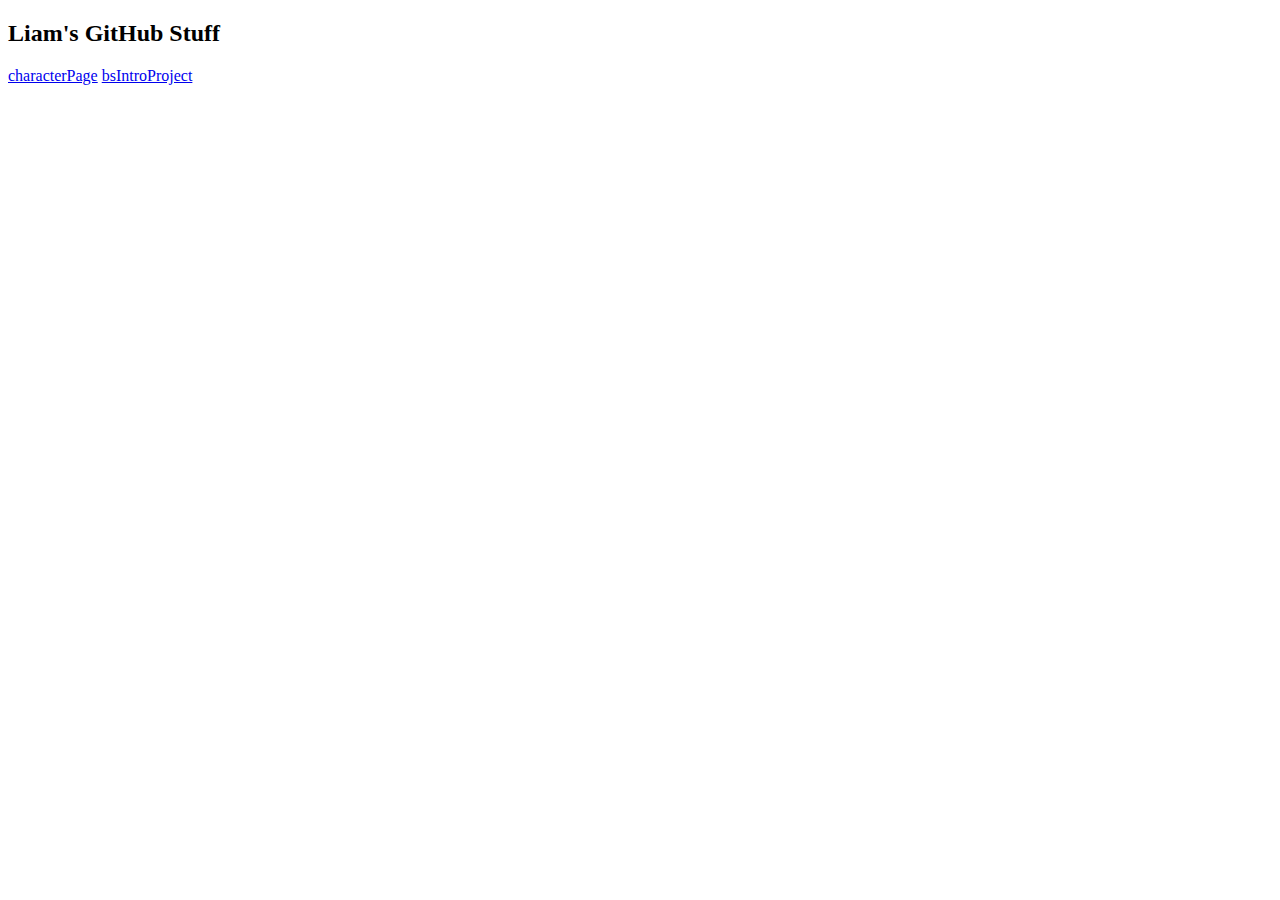
==== index.html @ 836e1962 "Add files via upload" ====
<!doctype html>
<html>
<head>
<meta charset="utf-8">
<title>index</title>
</head>

<body>
    <h2>Liam's GitHub Stuff</h2>
    
    
    <a href="/characterPage-LiamG/index.html">characterPage</a>
    <a href="/bsIntroProject/index.html">bsIntroProject</a>
</body>
</html>
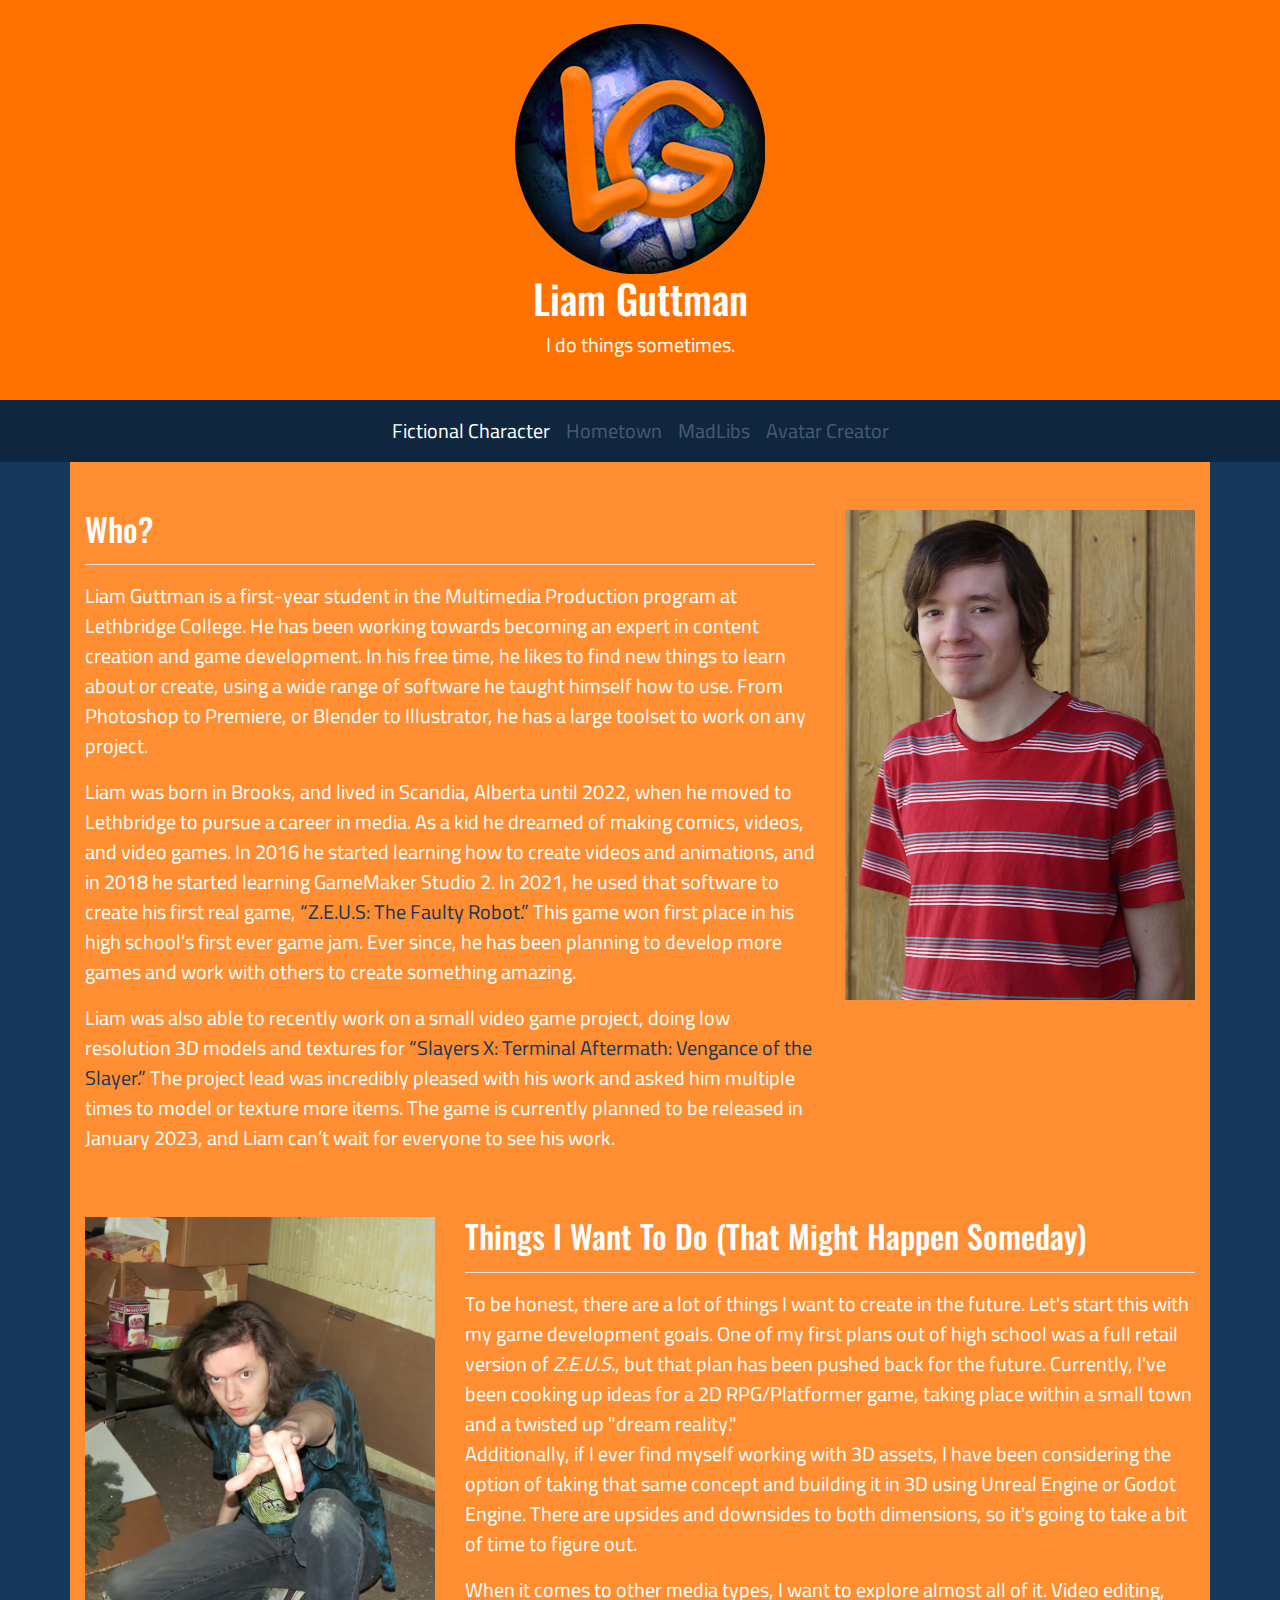
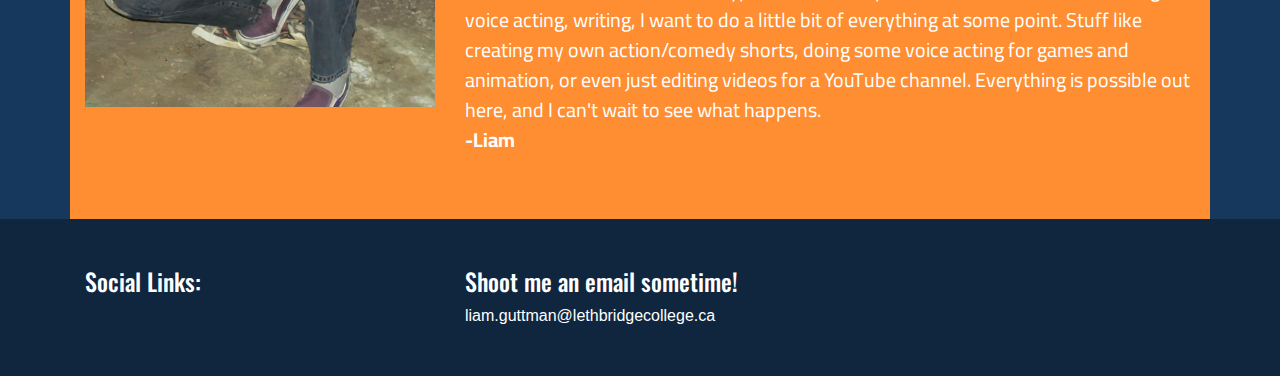
==== commit bdb641fa: "Add files via upload" ====
--- a/index.html
+++ b/index.html
@@ -2,14 +2,108 @@
 <html>
 <head>
 <meta charset="utf-8">
-<title>index</title>
+<title>Liam's Page</title>
+	
+<!-- Font Awesome (For ICONS)-->
+<link rel="stylesheet" href="https://use.fontawesome.com/releases/v5.7.0/css/all.css" integrity="sha384-lZN37f5QGtY3VHgisS14W3ExzMWZxybE1SJSEsQp9S+oqd12jhcu+A56Ebc1zFSJ" crossorigin="anonymous">
+	
+<!-- Latest compiled and minified CSS -->
+<link rel="stylesheet" href="https://maxcdn.bootstrapcdn.com/bootstrap/4.5.2/css/bootstrap.min.css">
+
+<!-- jQuery library -->
+<script src="https://ajax.googleapis.com/ajax/libs/jquery/3.5.1/jquery.min.js"></script>
+
+<!-- Popper JS -->
+<script src="https://cdnjs.cloudflare.com/ajax/libs/popper.js/1.16.0/umd/popper.min.js"></script>
+
+<!-- Latest compiled JavaScript -->
+<script src="https://maxcdn.bootstrapcdn.com/bootstrap/4.5.2/js/bootstrap.min.js"></script>
+
+<!--My CSS-->
+    <link href="css/bioStyle.css" rel="stylesheet" type="text/css">
+    
 </head>
 
 <body>
-    <h2>Liam's GitHub Stuff</h2>
+    <header>
+        <div class="container">
+            <div class="col-12-sm text-white text-center py-4">
+				<img class="img-fluid" src="images/icon-250px.png" alt="Icon">
+                <h1>Liam Guttman</h1>
+                <p>I do things sometimes.</p>
+            </div>
+        </div>
+    </header>
+	
+    		<nav class="navbar navbar-expand-sm navbar-dark justify-content-center sticky-top">
+                <ul class="navbar-nav">
+                    <li>
+                        <a class="nav-link active" href="characterPage/index.html">Fictional Character</a>
+                    </li>
+                    <li>
+                        <a class="nav-link disabled" href="#" target="_blank">Hometown</a>
+                    </li>
+                    <li>
+                        <a class="nav-link disabled" href="#" target="_blank">MadLibs</a>
+                    </li>
+                    <li>
+                        <a class="nav-link disabled" href="#" target="_blank">Avatar Creator</a>
+                    </li>
+                </ul>
+    		</nav>
+	
+    <div class="container bio">
+        <div class="row">           
+            <div class="col-sm-8 pt-5">
+                <h2>Who?</h2><hr>
+                <p>Liam Guttman is a first-year student in the Multimedia Production program at Lethbridge College. He has been working towards becoming an expert in content creation and game development. In his free time, he likes to find new things to learn about or create, using a wide range of software he taught himself how to use. From Photoshop to Premiere, or Blender to Illustrator, he has a large toolset to work on any project. </p>
+                
+                <p>Liam was born in Brooks, and lived in Scandia, Alberta until 2022, when he moved to Lethbridge to pursue a career in media. As a kid he dreamed of making comics, videos, and video games. In 2016 he started learning how to create videos and animations, and in 2018 he started learning GameMaker Studio 2. In 2021, he used that software to create his first real game, <a href="https://pixelrino.itch.io/zeus" target="_blank">“Z.E.U.S: The Faulty Robot.”</a> This game won first place in his high school’s first ever game jam. Ever since, he has been planning to develop more games and work with others to create something amazing.</p>
+				
+                <p>Liam was also able to recently work on a small video game project, doing low resolution 3D models and textures for <a href="https://store.steampowered.com/app/1931020/Slayers_X_Terminal_Aftermath_Vengance_of_the_Slayer/" target="_blank">“Slayers X: Terminal Aftermath: Vengance of the Slayer.”</a> The project lead was incredibly pleased with his work and asked him multiple times to model or texture more items. The game is currently planned to be released in January 2023, and Liam can’t wait for everyone to see his work. </p>
+            </div>
+			
+            <div class="col-sm-4 pt-5">
+                <img class="img-fluid" src="images/liam1.png" alt="a picture of Liam Guttman.">
+            </div>
+		</div>
+    </div>
+	
+    <div class="container projects">
+        <div class="row">  
+            <div class="col-sm-4 py-5">
+                <img class="img-fluid" src="images/liam2.png" alt="A picture of Liam Guttman, in a basement doing a funny pose.">
+            </div>
+			
+            <div class="col-sm-8 py-5">
+                <h2>Things I Want To Do (That Might Happen Someday)</h2><hr>
+                <p>To be honest, there are a lot of things I want to create in the future. Let's start this with my game development goals. One of my first plans out of high school was a full retail version of <i>Z.E.U.S.</i>, but that plan has been pushed back for the future. Currently, I've been cooking up ideas for a 2D RPG/Platformer game, taking place within a small town and a twisted up "dream reality."<br>Additionally, if I ever find myself working with 3D assets, I have been considering the option of taking that same concept and building it in 3D using Unreal Engine or Godot Engine. There are upsides and downsides to both dimensions, so it's going to take a bit of time to figure out.</p>
+				<p>When it comes to other media types, I want to explore almost all of it. Video editing, voice acting, writing, I want to do a little bit of everything at some point. Stuff like creating my own action/comedy shorts, doing some voice acting for games and animation, or even just editing videos for a YouTube channel. Everything is possible out here, and I can't wait to see what happens. <br> <b>-Liam</b></p>
+                
+            </div>
+			
+        </div>
+    </div>
     
-    
-    <a href="/characterPage-LiamG/index.html">characterPage</a>
-    <a href="/bsIntroProject/index.html">bsIntroProject</a>
+    <footer>
+        <div class="container">
+            <div class="row">
+                <div class="col-sm-4 py-5">
+                    <h4>Social Links:</h4>
+					<a href="https://twitter.com/Pixelrino" target="_blank"><i class="fab fa-twitter fa-2x">&nbsp;</i></a>
+					<a href="https://www.youtube.com/channel/UCoQKMparZgj74PC91teaFDA" target="_blank"><i class="fab fa-youtube fa-2x">&nbsp;</i></a>
+					<a href="https://github.com/LiamGuttman" target="_blank"><i class="fab fa-github fa-2x">&nbsp;</i></a>
+					<a href="https://pixelrino.itch.io/" target="_blank"><i class="fas fa-gamepad fa-2x">&nbsp;</i></a>
+					<a href="https://pixelrino.neocities.org/" target="_blank"><i class="fas fa-desktop fa-2x">&nbsp;</i></a>
+                </div>
+				
+				<div class="col-sm-4 py-5">
+                    <h4>Shoot me an email sometime!</h4>
+					<a href="mailto:liam.guttman@lethbridgecollege.ca">liam.guttman@lethbridgecollege.ca</a>
+                </div>
+				
+            </div>
+        </div>
+    </footer>
 </body>
 </html>
--- a/css/bioStyle.css
+++ b/css/bioStyle.css
@@ -0,0 +1,64 @@
+@charset "utf-8";
+/* CSS Document */
+
+@import url('https://fonts.googleapis.com/css2?family=Cairo:wght@300&family=Oswald:wght@500&display=swap');
+
+h2, h1, h4{
+    font-family:Oswald;
+}
+
+p, nav{
+    font-family:Cairo;
+    font-size:20px;
+}
+
+nav{
+    background-color:#0F263E;
+}
+
+body{
+    color:white;
+    background-color:#16385D;
+}
+
+hr{
+    color:white;
+    background-color:white;
+}
+
+a{
+	color:#16385D;
+	transition-duration:0.2s;
+}
+
+a:hover{
+    color:#0F263E;
+}
+
+header{
+    background-color:#FF7200;
+}
+
+footer{
+    background-color:#0F263E;
+}
+
+footer i, footer a{
+	color:white;
+	transition-duration:0.2s;
+}
+
+footer i:hover, footer a:hover{
+	color:darkgray;
+}
+
+.bio, .projects{
+    background-color:#FF8D31;
+}
+
+.nav-link{
+    transition-duration:0.1s;
+}
+.nav-link:hover{
+    font-size:110%;
+}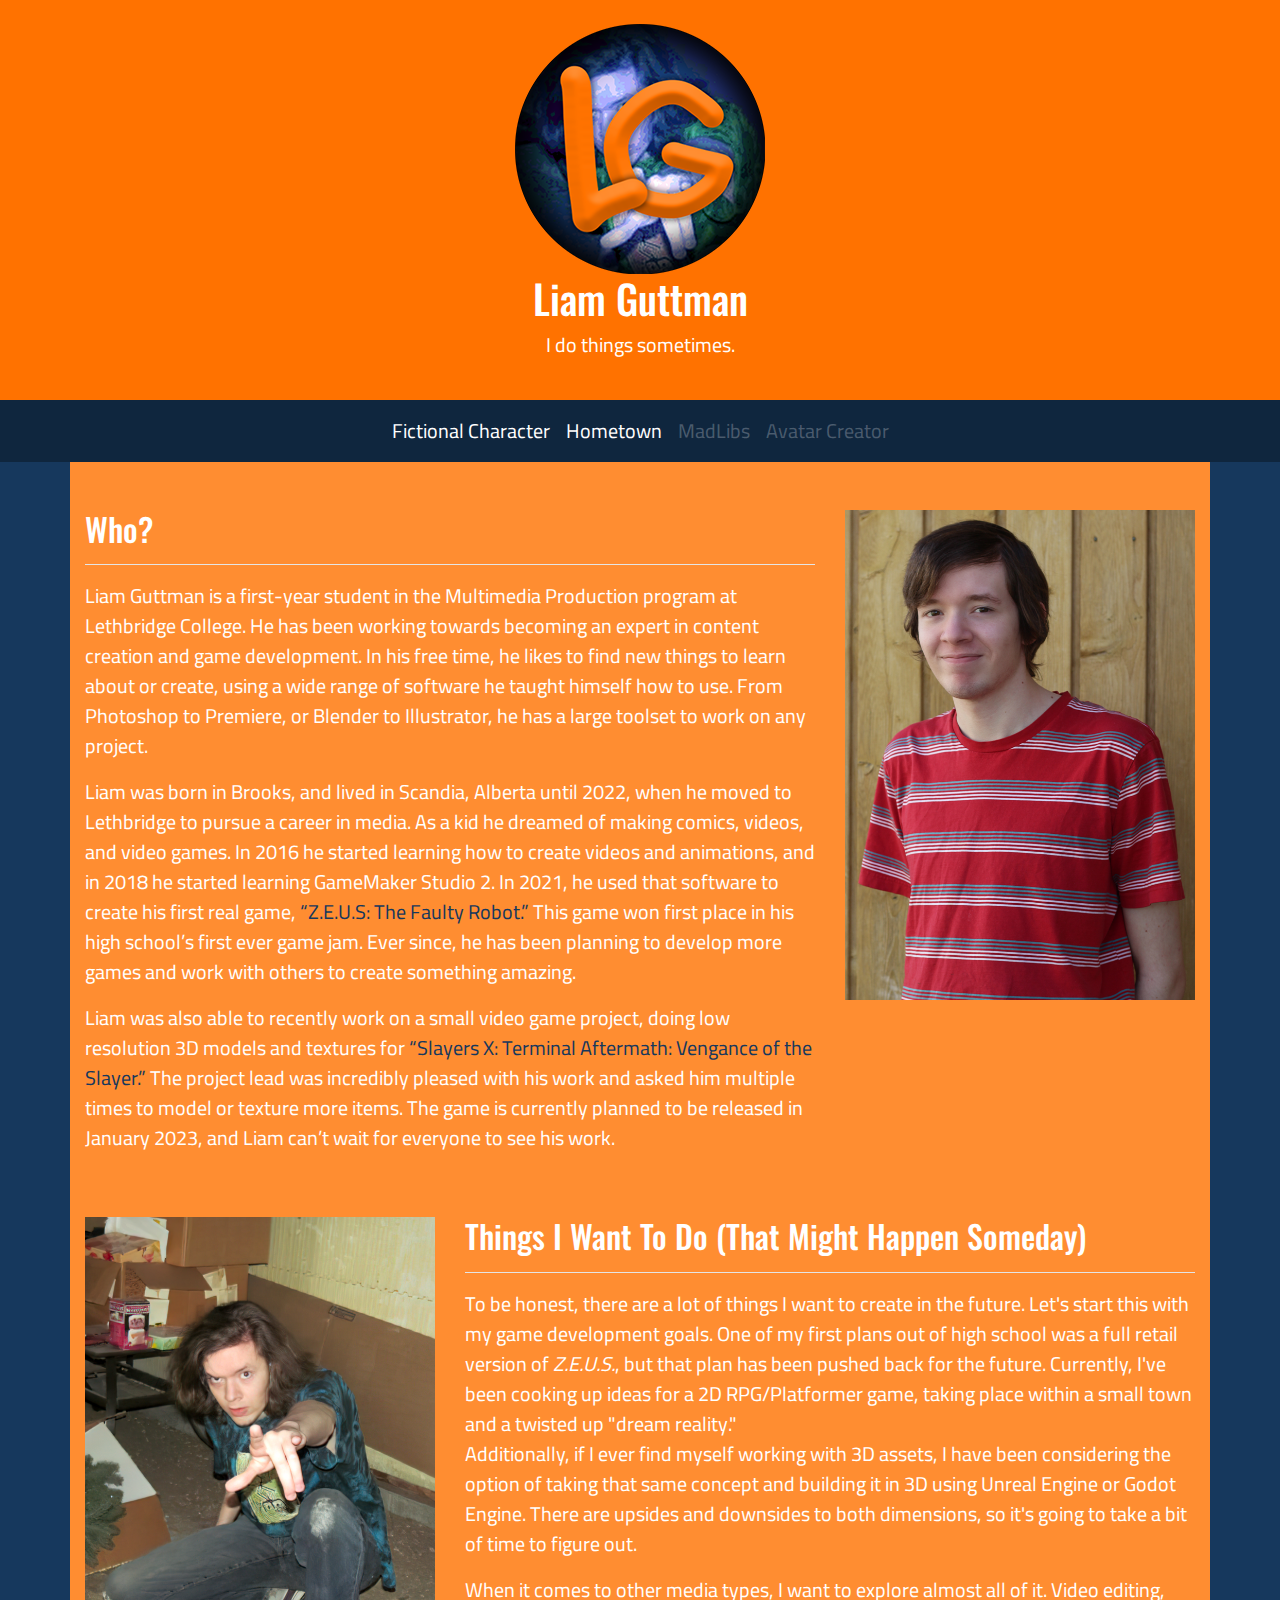
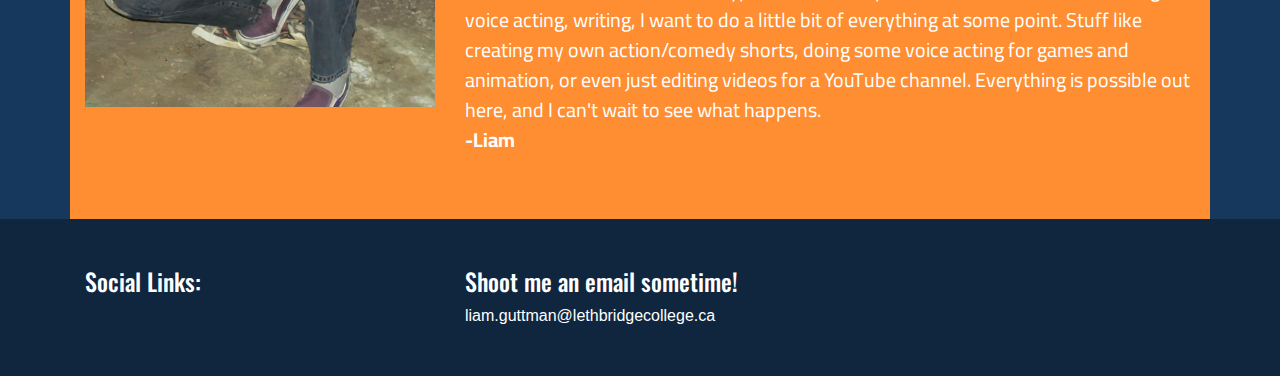
==== commit d3a68988: "Update index.html" ====
--- a/index.html
+++ b/index.html
@@ -41,7 +41,7 @@
                         <a class="nav-link active" href="characterPage/index.html">Fictional Character</a>
                     </li>
                     <li>
-                        <a class="nav-link disabled" href="#" target="_blank">Hometown</a>
+                        <a class="nav-link active" href="LiamG-Hometown/index.html" target="_blank">Hometown</a>
                     </li>
                     <li>
                         <a class="nav-link disabled" href="#" target="_blank">MadLibs</a>
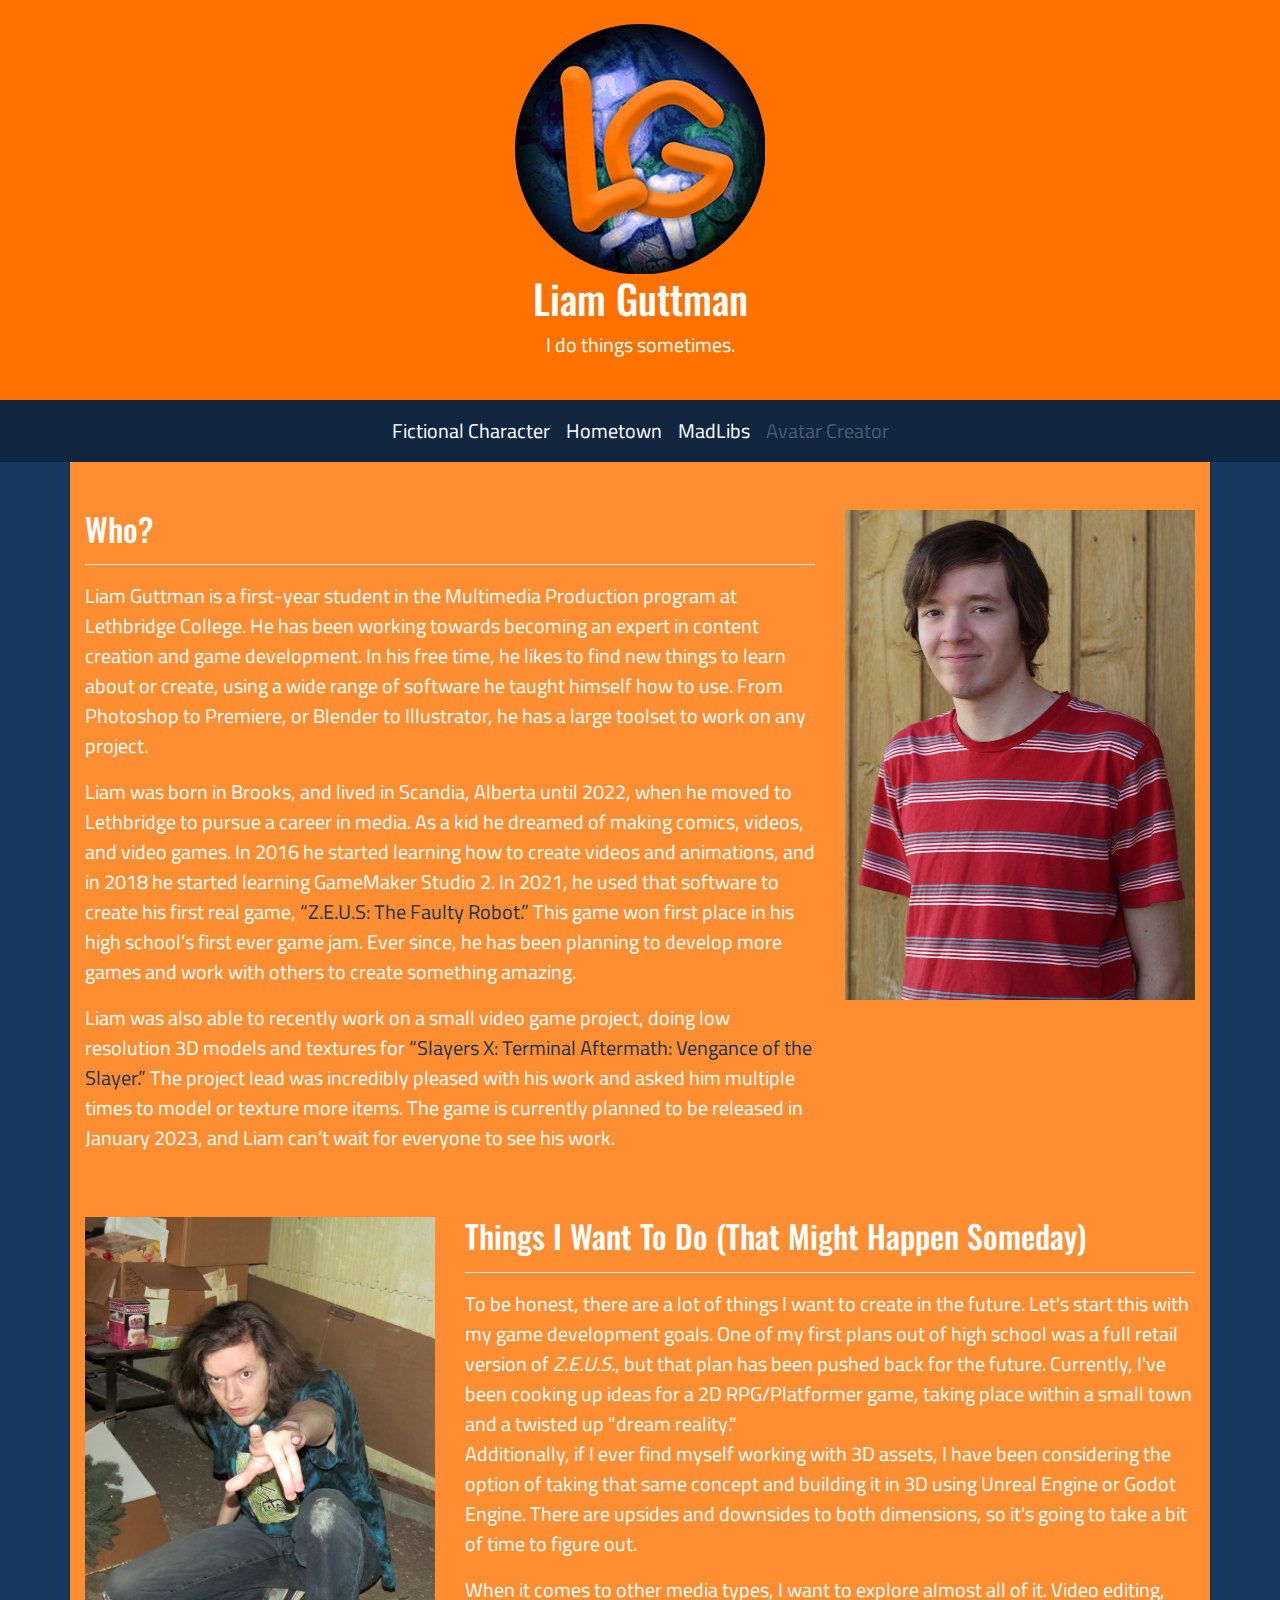
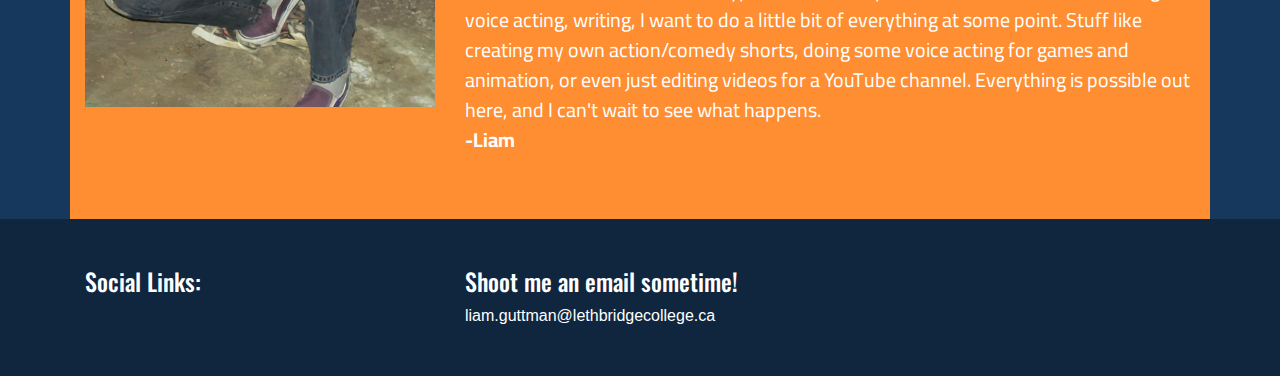
==== commit 28cbafee: "Update index.html" ====
--- a/index.html
+++ b/index.html
@@ -44,7 +44,7 @@
                         <a class="nav-link active" href="LiamG-Hometown/index.html" target="_blank">Hometown</a>
                     </li>
                     <li>
-                        <a class="nav-link disabled" href="#" target="_blank">MadLibs</a>
+                        <a class="nav-link active" href="LiamG-MadLibs/index.html" target="_blank">MadLibs</a>
                     </li>
                     <li>
                         <a class="nav-link disabled" href="#" target="_blank">Avatar Creator</a>
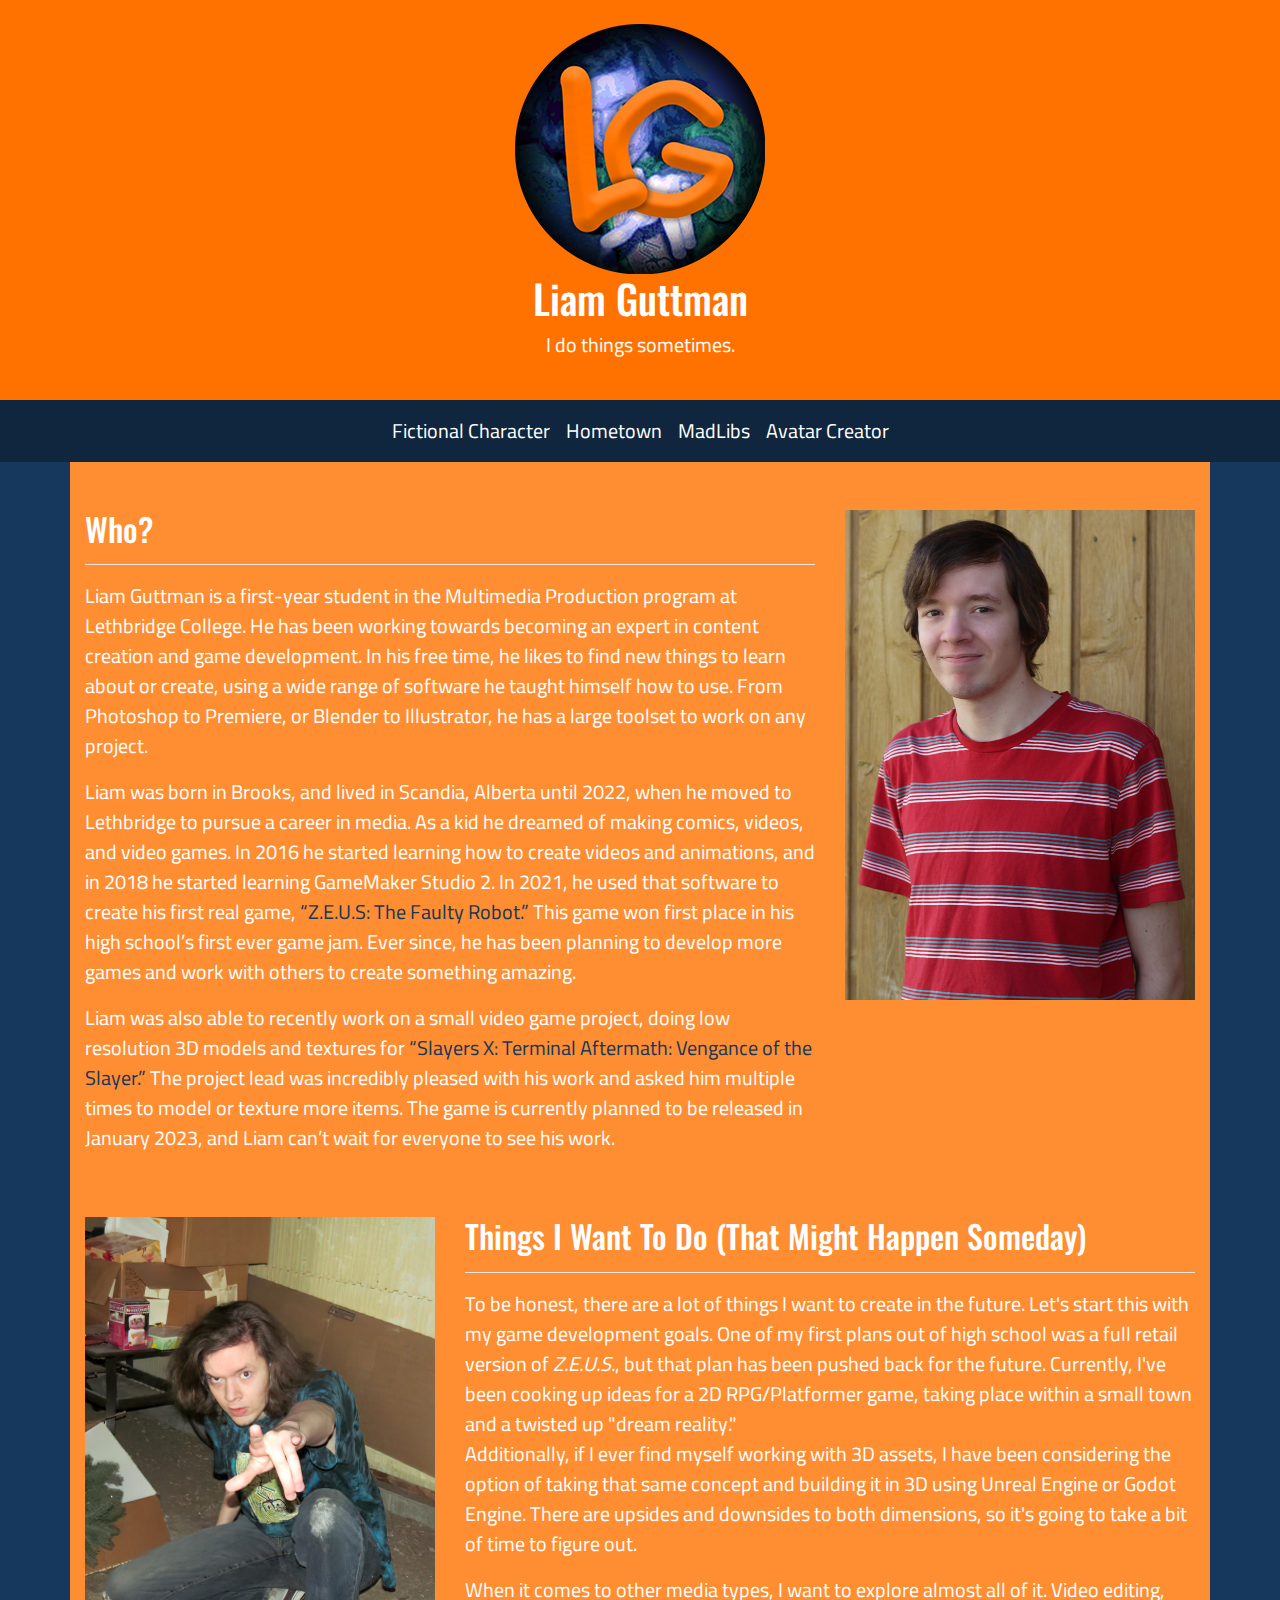
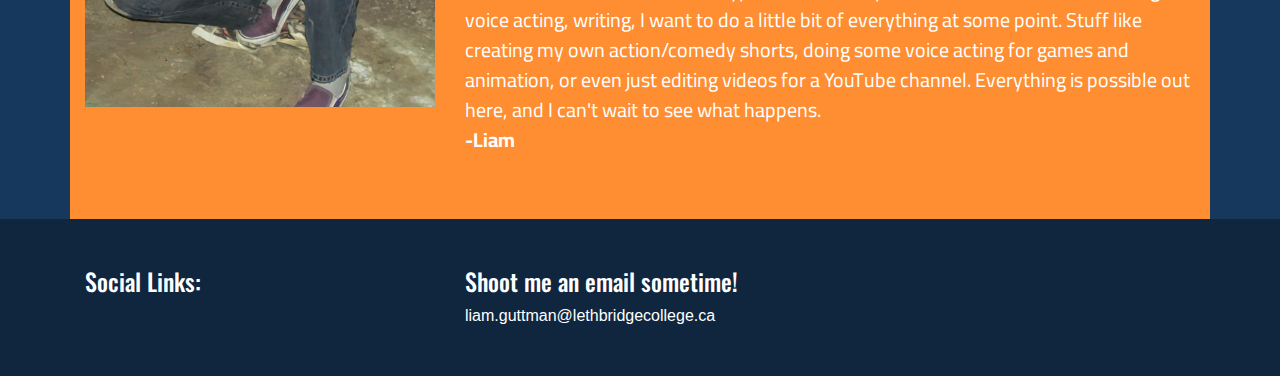
==== commit 18470418: "Update index.html" ====
--- a/index.html
+++ b/index.html
@@ -47,7 +47,7 @@
                         <a class="nav-link active" href="LiamG-MadLibs/index.html" target="_blank">MadLibs</a>
                     </li>
                     <li>
-                        <a class="nav-link disabled" href="#" target="_blank">Avatar Creator</a>
+                        <a class="nav-link active" href="LiamG-AvatarCreator" target="_blank">Avatar Creator</a>
                     </li>
                 </ul>
     		</nav>
